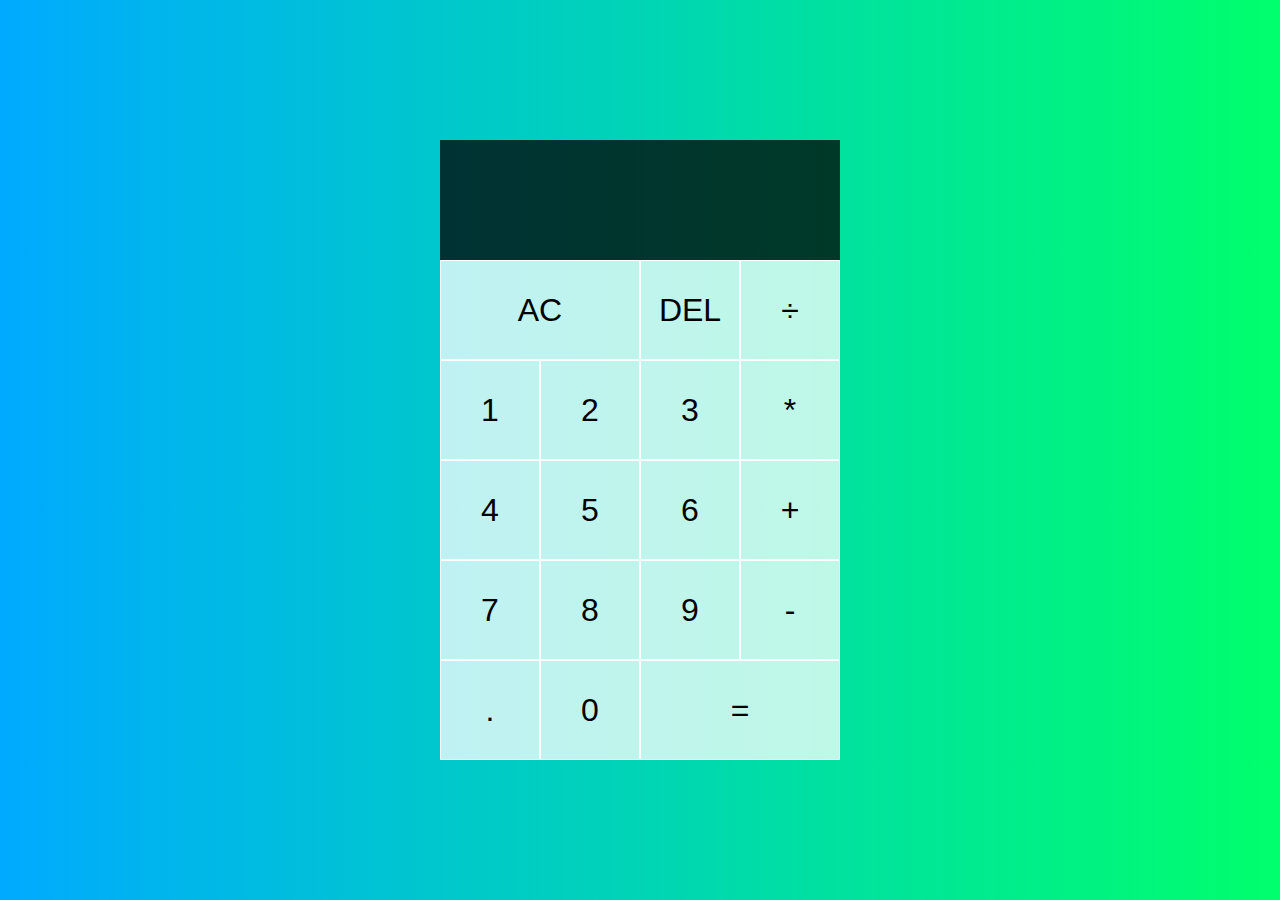
==== index.html @ c619edc1 "restructured files" ====
<!DOCTYPE html>
<html lang="en">
<head>
  <meta charset="UTF-8">
  <meta name="viewport" content="width=device-width, initial-scale=1.0">
  <meta http-equiv="X-UA-Compatible" content="ie=edge">
  <title>Calculator</title>
  <link href="CSS/styles.css" rel="stylesheet">
  <script src="JS/script.js" defer></script>
</head>
<body>
  <div class="calculator-grid">
    <div class="output">
      <div data-previous-operand class="previous-operand"></div>
      <div data-current-operand class="current-operand"></div>
    </div>
    <button data-all-clear class="span-two">AC</button>
    <button data-delete>DEL</button>
    <button data-operation>÷</button>
    <button data-number>1</button>
    <button data-number>2</button>
    <button data-number>3</button>
    <button data-operation>*</button>
    <button data-number>4</button>
    <button data-number>5</button>
    <button data-number>6</button>
    <button data-operation>+</button>
    <button data-number>7</button>
    <button data-number>8</button>
    <button data-number>9</button>
    <button data-operation>-</button>
    <button data-number>.</button>
    <button data-number>0</button>
    <button data-equals class="span-two">=</button>
  </div>
</body>
</html>
---- CSS/styles.css ----
*, *::before, *::after {
  box-sizing: border-box;
  font-family: Gotham Rounded, sans-serif;
  font-weight: normal;
}

body {
  padding: 0;
  margin: 0;
  background: linear-gradient(to right, #00AAFF, #00FF6C);
}

.calculator-grid {
  display: grid;
  justify-content: center;
  align-content: center;
  min-height: 100vh;
  grid-template-columns: repeat(4, 100px);
  grid-template-rows: minmax(120px, auto) repeat(5, 100px);
}

.calculator-grid > button {
  cursor: pointer;
  font-size: 2rem;
  border: 1px solid white;
  outline: none;
  background-color: rgba(255, 255, 255, .75);
}

.calculator-grid > button:hover {
  background-color: rgba(255, 255, 255, .9);
}

.span-two {
  grid-column: span 2;
}

.output {
  grid-column: 1 / -1;
  background-color: rgba(0, 0, 0, .75);
  display: flex;
  align-items: flex-end;
  justify-content: space-around;
  flex-direction: column;
  padding: 10px;
  word-wrap: break-word;
  word-break: break-all;
}

.output .previous-operand {
  color: rgba(255, 255, 255, .75);
  font-size: 1.5rem;
}

.output .current-operand {
  color: white;
  font-size: 2.5rem;
}
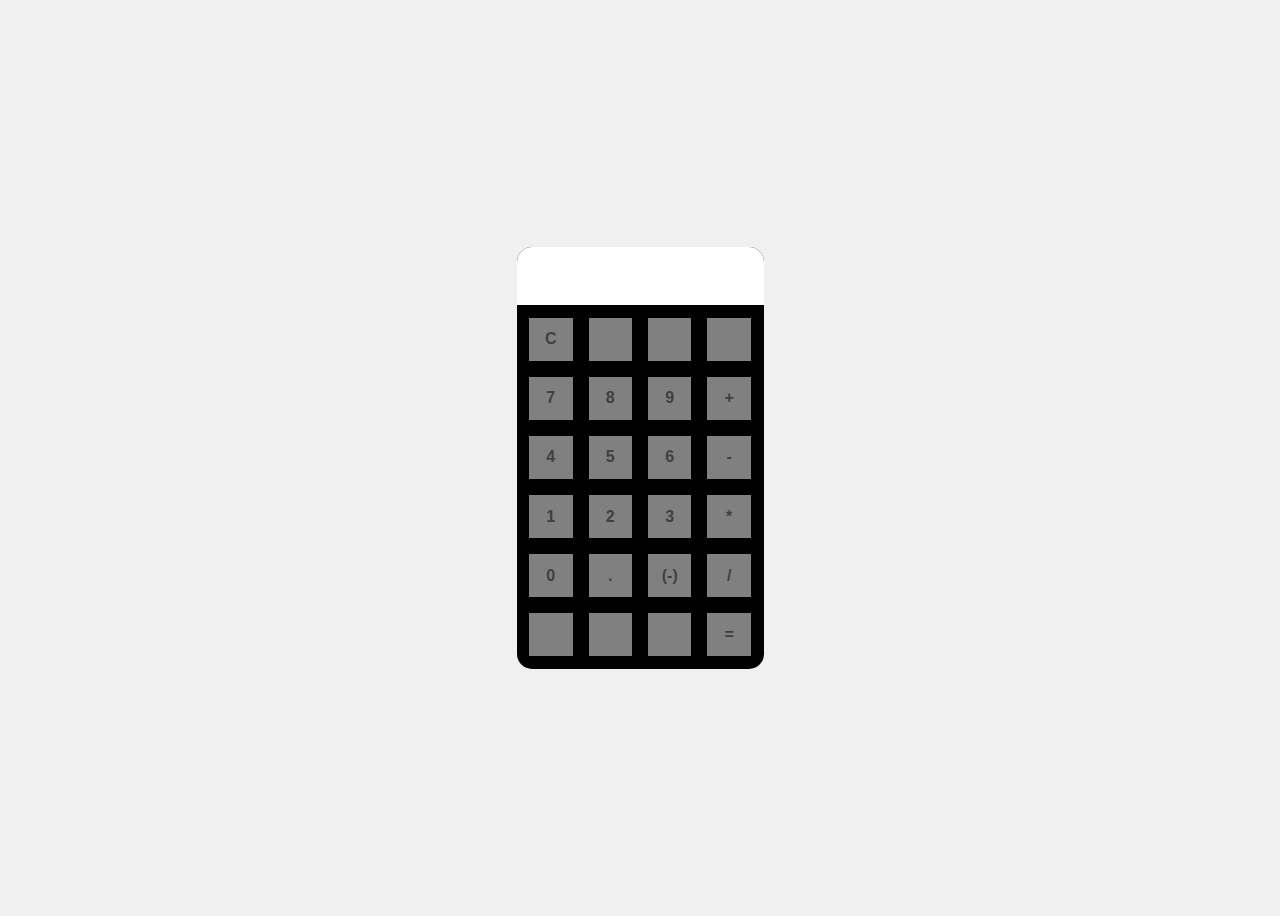
==== commit 27f4003b: "sdfsdf" ====
--- a/index.html
+++ b/index.html
@@ -1,37 +1,55 @@
 <!DOCTYPE html>
 <html lang="en">
 <head>
-  <meta charset="UTF-8">
-  <meta name="viewport" content="width=device-width, initial-scale=1.0">
-  <meta http-equiv="X-UA-Compatible" content="ie=edge">
-  <title>Calculator</title>
-  <link href="CSS/styles.css" rel="stylesheet">
-  <script src="JS/script.js" defer></script>
+    <meta charset="UTF-8">
+    <meta name="viewport" content="width=device-width, initial-scale=1.0">
+    <title>JavaScript Calculator</title>
+    <link rel="stylesheet" href="css/style.css">
 </head>
+<style>
+</style>
 <body>
-  <div class="calculator-grid">
-    <div class="output">
-      <div data-previous-operand class="previous-operand"></div>
-      <div data-current-operand class="current-operand"></div>
+<header>
+</header>
+    <div id="calculator">
+        <input id="display" readonly>
+        <div id="keys">
+            <button onclick="clearDisplay('C')" class="display-btn">C</button>
+            <button onclick="appendToDisplay('')" class="blank-btn"></button>
+            <button onclick="appendToDisplay('')" class="blank-btn"></button>
+            <button onclick="appendToDisplay('')" class="blank-btn"></button>
+
+
+            <button onclick="appendToDisplay('7')" class="digit-btn">7</button>
+            <button onclick="appendToDisplay('8')" class="digit-btn">8</button>
+            <button onclick="appendToDisplay('9')" class="digit-btn">9</button>
+            <button onclick="appendToDisplay('+')" class="operation-btn">+</button>
+
+            <button onclick="appendToDisplay('4')" class="digit-btn">4</button>
+            <button onclick="appendToDisplay('5')" class="digit-btn">5</button>
+            <button onclick="appendToDisplay('6')" class="digit-btn">6</button>
+            <button onclick="appendToDisplay('-')" class="operation-btn">-</button>
+
+            <button onclick="appendToDisplay('1')" class="digit-btn">1</button>
+            <button onclick="appendToDisplay('2')" class="digit-btn">2</button>
+            <button onclick="appendToDisplay('3')" class="digit-btn">3</button>
+            <button onclick="appendToDisplay('*')" class="operation-btn">*</button>
+
+            <button onclick="appendToDisplay('0')" class="digit-btn">0</button>
+            <button onclick="appendToDisplay('.')">.</button>
+            <button onclick="appendToDisplay('(-)')">(-)</button>
+            <button onclick="appendToDisplay('/')" class="operation-btn">/</button>
+
+            <button onclick="appendToDisplay('')" class="blank-btn"></button>
+            <button onclick="appendToDisplay('')" class="blank-btn"></button>
+            <button onclick="appendToDisplay('')" class="blank-btn"></button>
+            <button onclick="calculate('=')" class="operation-btn">=</button>
+        </div>
     </div>
-    <button data-all-clear class="span-two">AC</button>
-    <button data-delete>DEL</button>
-    <button data-operation>÷</button>
-    <button data-number>1</button>
-    <button data-number>2</button>
-    <button data-number>3</button>
-    <button data-operation>*</button>
-    <button data-number>4</button>
-    <button data-number>5</button>
-    <button data-number>6</button>
-    <button data-operation>+</button>
-    <button data-number>7</button>
-    <button data-number>8</button>
-    <button data-number>9</button>
-    <button data-operation>-</button>
-    <button data-number>.</button>
-    <button data-number>0</button>
-    <button data-equals class="span-two">=</button>
-  </div>
+
+    <script src="js/display.js">
+    </script>
 </body>
+<footer>
+</footer>
 </html>--- a/css/style.css
+++ b/css/style.css
@@ -0,0 +1,354 @@
+@import './colorPalette.css';
+@import './spacing.css';
+@import './scaling.css';
+
+:root {
+    /* font-size: 16px; */
+
+    --background-color: #f0f0f0;
+    --background-text-color: hsl(from var(--background-color, #f0f0f0) calc(h + 180) s calc(100 - l));
+    --border-color: var(--background-text-color, #808080);
+    --border-background-color: var(--background-color, #f0f0f0);
+
+    --navbar-background-color: var(--background-color, #f0f0f0);
+    --navbar-border-color: color-mix(in srgb, var(--navbar-background-color, #000000) 50%, black 50%);
+    --navbar-button-color: hsl(from var(--navbar-background-color, #f0f0f0) calc(h + 180) s calc(100 - l));
+    --navbar-hover-color: hsl(from var(--navbar-background-color, #f0f0f0) h s calc(l + 20));
+
+    --navbar-dropdown-background-color: var(--navbar-background-color, #f0f0f0);
+    --navbar-dropdown-button-color: var(--navbar-button-color);
+    --navbar-dropdown-hover-color: var(--navbar-hover-color);
+
+    --text-color: #333;
+    --header-color: var(--text-color, #333);
+    --list-color: var(--text-color, #333);
+
+    --anchor-color: #17a2b8;
+    --anchor-active-color: var(--anchor-color, #17a2b8);
+    --anchor-hover-color: hsl(from var(--anchor-color, #17a2b8) h s calc(l + 20));
+    --anchor-visited-color: #551A8B;
+
+    --button-background-color: #808080;
+    --button-color: color-mix(in srgb, var(--button-background-color) 50%, black 50%);
+    --button-hover-color: hsl(from var(--button-color) h s calc(l + 20));
+    --button-active-color: hsl(from var(--button-color) h s calc(l + 50));
+
+    --shadow-color: #000000;
+
+    --font-size: 1rem; /* 16px */
+    --button-font-size: var(--font-size, 1rem);
+    --line-height: 1.5;
+
+    --spacing-unit: 1em;
+    --button-padding: calc(var(--spacing-unit, 1em) * 0.786);
+
+    --font-family: system-ui, 'Inter', Arial, sans-serif;
+    --header-font: var(--font-family);
+    --list-font: var(--font-family);
+}
+
+* {
+    margin: 0;
+    padding: 0;
+    box-sizing: border-box;
+}
+
+html {
+    scroll-behavior: smooth;
+    color-scheme: light dark;
+}
+
+body {
+    background-color: var(--background-color, #f0f0f0);
+    color: var(--background-text-color, #000000);
+    font-family: var(--font-family);
+    font-size: var(--font-size, 1rem);
+    line-height: var(--line-height, 1.5);
+    margin: calc(var(--spacing-unit, 1em) / 2);
+    text-align: left;
+    display: flex;
+    justify-content: center;
+    align-items: center;
+    height: 100vh;
+
+    /* Text sharpening properties */
+    -webkit-font-smoothing: antialiased;
+    -moz-osx-font-smoothing: grayscale;
+    font-smooth: never;
+    text-rendering: optimizeLegibility;
+}
+
+main {
+    width: min(70ch, 100% - calc(4 * var(--spacing-unit)));
+    margin-inline: auto;
+}
+
+header {
+    gap: var(--spacing-unit, 1em);
+}
+
+header img {
+    
+}
+
+h1, h2, h3, h4, h5, h6 {
+    color: var(--header-color, #333);
+    line-height: calc(var(--line-height, 1.5) / 1.25);
+    text-shadow: 0 0 0 rgba(0, 0, 0, 0);
+}
+
+h1{
+    color: var(--header-color, #333);
+    font-size: calc(var(--font-size, 1rem) * 2);
+}
+
+h2{
+    color: var(--header-color);
+    font-size: calc(var(--font-size, 1rem) * 1.75)
+}
+
+h3{
+    color: var(--header-color);
+    font-size: calc(var(--font-size, 1rem) * 1.5);
+}
+
+h4{
+    color: var(--header-color);
+    font-size: calc(var(--font-size, 1rem) * 1.333);
+}
+
+h5{
+    color: var(--header-color);
+    font-size: calc(var(--font-size, 1rem) * 1.25);
+}
+
+h6{
+    color: var(--header-color);
+    font-size: calc(var(--font-size, 1rem) * 1);
+}
+
+p {
+    color: var(--text-color, #333);
+    font-size: var(--font-size, 1rem);
+    line-height: var(--line-height, 1.5);
+    text-shadow: 0 0 0 rgba(0, 0, 0, 0);
+}
+
+a {
+        color: var(--anchor-color, #17a2b8);
+        text-decoration: underline;
+        transition: color 0.2s ease, text-decoration 0.2s ease;
+
+    &:hover {
+        color: var(--anchor-hover-color);
+        text-decoration: none;
+    }
+
+    &:active {
+        color: var(--anchor-active-color);
+    }
+
+    &:visited {
+        color: var(--anchor-visited-color, #551A8B);
+    }
+
+    &:focus {
+        outline: 0px dashed #ffc107;
+        outline-offset: 0px;
+    }
+}
+
+ul, ol {
+    padding-left: 0;
+    margin-left: calc(var(--spacing-unit, 1em) * 1.272);
+    list-style-position: inside;
+}
+
+li {
+    color: var(--text-color, #333);
+    font-family: var(--font-family);
+    font-size: var(--font-size, 1rem);
+    margin-bottom: calc(var(--spacing-unit, 1em) * 0.486);
+}
+
+img, svg, video {
+    max-width: 100%;
+    display: block;
+    height: auto;
+    border: calc(var(--spacing-unit, 1em) * 0.0618) solid #333;
+    margin: calc(var(--spacing-unit, 1em) * 1.272) 0;
+}
+
+button {
+    background-color: var(--button-background-color, #808080);
+    color: var(--button-color, #000000);
+    border: none;
+    padding: var(--button-padding);
+    font-size: var(--button-font-size);
+    font-weight: bold;
+    cursor: pointer;
+    transition: background-color 0.2s ease;
+
+    &:hover {
+        background-color: var(--button-hover-color);
+    }
+
+    &:active {
+        background-color: var(--button-active-color);
+    }
+}
+
+#calculator{
+    font-family: var(font-family);
+    background-color: var(--black);
+    border-radius: 15px;
+    max-width: 500px;
+    overflow: hidden;
+}
+
+#display{
+    width: 100%;
+    padding: 20px;
+    font-size: var(--font-size);
+    text-align: left;
+    border: none;
+    background-color: var(--white);
+    color: var(--black);
+}
+
+#keys{
+    display: grid;
+    grid-template-columns: repeat(4, 1fr);
+    gap: var(--spacing-unit);
+    padding: var(--button-padding);
+}
+
+/* .digit-btn{} */
+
+.operation-btn{
+}
+
+.navbar ul {
+    display: flex;
+    gap: var(--spacing-unit, 1em);
+    list-style-type: none;
+    background-color: var(--navbar-background-color, #f0f0f0);
+    border-top: 4px solid var(--navbar-border-color);
+    border-bottom: 4px solid var(--navbar-border-color);
+    padding: 0px;
+    margin: 0px;
+    overflow: hidden;
+}
+
+.navbar a {
+    color: var(--navbar-button-color, #000000);
+    text-decoration: none;
+    font-weight: bold;
+    padding: var(--spacing-unit, 1em);
+    display: block;
+    text-align: center;
+}
+
+.navbar a:hover, .navbar a:focus-visible {
+    background-color: var(--navbar-hover-color);
+}
+
+.navbar li {
+    float: left;
+}
+
+.dropdown button {
+    background-color: var(--navbar-dropdown-background-color, #f0f0f0);
+    color: var(--navbar-dropdown-button-color);
+    padding: calc(var(--spacing-unit, 1em) / 1.5) calc(var(--spacing-unit, 1em) * 1);
+    border: none;
+    cursor: pointer;
+}
+
+.dropdown {
+    display: inline-block;
+}
+
+.dropdown a {
+    display: block;
+    color: var(--navbar-dropdown-button-color);
+    text-decoration: none;
+    padding: calc(var(--spacing-unit, 1em) / 1.5) calc(var(--spacing-unit, 1em) * 1);
+}
+
+.dropdown .dropdown-options {
+    display: none;
+    position: absolute;
+    background-color: var(--navbar-dropdown-background-color);
+    min-width: 100px;
+    box-shadow: 2px 2px 5px var(--shadow-color, #000000);
+}
+
+.dropdown:hover .dropdown-options {
+    display: block;
+}
+.dropdown:hover button {
+    background-color: var(--navbar-dropdown-hover-color);
+}
+
+.dropdown a:hover {
+    background-color: var(--navbar-dropdown-hover-color);
+}
+
+.border {
+    border: 1px solid var(--border-color, #808080);
+    background-color: var(--border-background-color, #f0f0f0);
+    border-radius: 1.618em; 
+    padding: var(--spacing-unit);
+    box-shadow: 0 0.25rem 0.5rem rgba(0, 0, 0, 0.1); 
+}
+
+.column {
+    display: flex;
+    flex-direction: column;
+    width: 50%;
+    padding: calc(var(--spacing-unit, 1em) * 1.272);
+    box-shadow: 0 0 0 rgba(0, 0, 0, 0);
+    border-radius: 0;
+}
+
+@media (max-width: 48em) { /* 768px equivalent */
+    .column {
+        width: 100%;
+    }
+
+    body {
+        font-size: calc(var(--font-size, 1rem) * 1);
+    }
+
+    h1, h2, h3, h4, h5, h6 {
+        font-size: calc(var(--font-size, 1rem) * 1.5);
+        margin-bottom: 0.486em;
+    }
+}
+
+@media (max-width: 30em) { /* 480px equivalent */
+    body {
+        font-size: calc(var(--font-size, 1rem) * 0.875);
+    }
+
+    h1, h2, h3, h4, h5, h6 {
+        font-size: calc(var(--font-size, 1rem) * 1.272);
+    }
+}
+
+input:not(:placeholder-shown):valid{
+    outline-color: #28a745;
+}
+
+input:focus:invalid{
+    outline-color: #ffc107;
+}
+
+input:not(:placeholder-shown):invalid{
+    outline-color: #dc3545;
+}
+
+
+
+
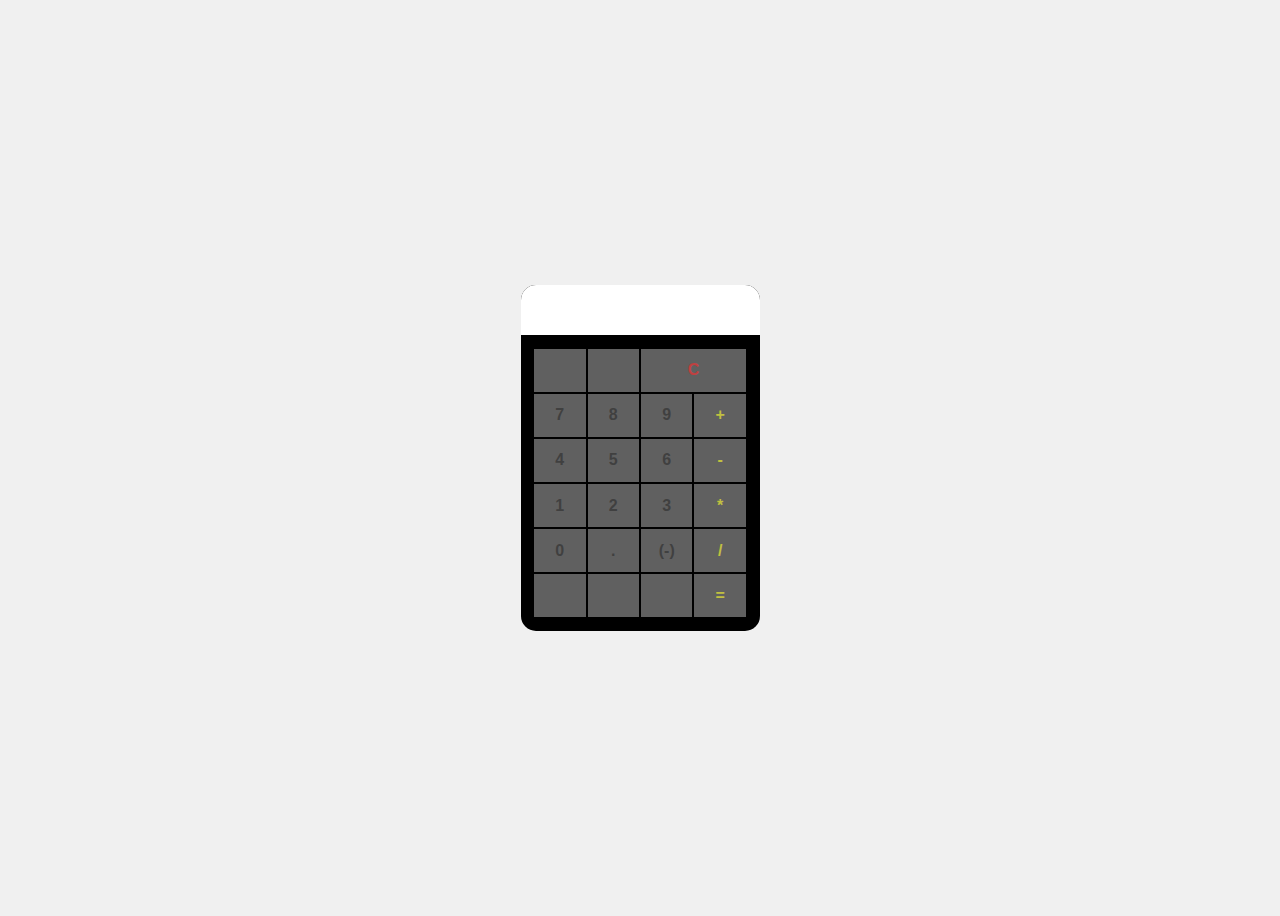
==== commit e9f506a3: "sdfsf" ====
--- a/index.html
+++ b/index.html
@@ -5,6 +5,7 @@
     <meta name="viewport" content="width=device-width, initial-scale=1.0">
     <title>JavaScript Calculator</title>
     <link rel="stylesheet" href="css/style.css">
+    <script src="js/display.js"defer></script>
 </head>
 <style>
 </style>
@@ -12,12 +13,15 @@
 <header>
 </header>
     <div id="calculator">
-        <input id="display" readonly>
+        <input id="display-window" readonly>
+         <!-- <div class="display-window">
+            <div id="previous-operand"></div>
+            <div id="current-operand"></div>
+         </div> -->
         <div id="keys">
-            <button onclick="clearDisplay('C')" class="display-btn">C</button>
             <button onclick="appendToDisplay('')" class="blank-btn"></button>
             <button onclick="appendToDisplay('')" class="blank-btn"></button>
-            <button onclick="appendToDisplay('')" class="blank-btn"></button>
+            <button onclick="clearDisplay('C')" class="display-btn">C</button>
 
 
             <button onclick="appendToDisplay('7')" class="digit-btn">7</button>
@@ -46,9 +50,6 @@
             <button onclick="calculate('=')" class="operation-btn">=</button>
         </div>
     </div>
-
-    <script src="js/display.js">
-    </script>
 </body>
 <footer>
 </footer>
--- a/css/style.css
+++ b/css/style.css
@@ -10,25 +10,11 @@
     --border-color: var(--background-text-color, #808080);
     --border-background-color: var(--background-color, #f0f0f0);
 
-    --navbar-background-color: var(--background-color, #f0f0f0);
-    --navbar-border-color: color-mix(in srgb, var(--navbar-background-color, #000000) 50%, black 50%);
-    --navbar-button-color: hsl(from var(--navbar-background-color, #f0f0f0) calc(h + 180) s calc(100 - l));
-    --navbar-hover-color: hsl(from var(--navbar-background-color, #f0f0f0) h s calc(l + 20));
-
-    --navbar-dropdown-background-color: var(--navbar-background-color, #f0f0f0);
-    --navbar-dropdown-button-color: var(--navbar-button-color);
-    --navbar-dropdown-hover-color: var(--navbar-hover-color);
-
     --text-color: #333;
     --header-color: var(--text-color, #333);
     --list-color: var(--text-color, #333);
 
-    --anchor-color: #17a2b8;
-    --anchor-active-color: var(--anchor-color, #17a2b8);
-    --anchor-hover-color: hsl(from var(--anchor-color, #17a2b8) h s calc(l + 20));
-    --anchor-visited-color: #551A8B;
-
-    --button-background-color: #808080;
+    --button-background-color: var(--grey);
     --button-color: color-mix(in srgb, var(--button-background-color) 50%, black 50%);
     --button-hover-color: hsl(from var(--button-color) h s calc(l + 20));
     --button-active-color: hsl(from var(--button-color) h s calc(l + 50));
@@ -87,102 +73,10 @@
     gap: var(--spacing-unit, 1em);
 }
 
-header img {
-    
-}
-
-h1, h2, h3, h4, h5, h6 {
-    color: var(--header-color, #333);
-    line-height: calc(var(--line-height, 1.5) / 1.25);
-    text-shadow: 0 0 0 rgba(0, 0, 0, 0);
-}
-
-h1{
-    color: var(--header-color, #333);
-    font-size: calc(var(--font-size, 1rem) * 2);
-}
-
-h2{
-    color: var(--header-color);
-    font-size: calc(var(--font-size, 1rem) * 1.75)
-}
-
-h3{
-    color: var(--header-color);
-    font-size: calc(var(--font-size, 1rem) * 1.5);
-}
-
-h4{
-    color: var(--header-color);
-    font-size: calc(var(--font-size, 1rem) * 1.333);
-}
-
-h5{
-    color: var(--header-color);
-    font-size: calc(var(--font-size, 1rem) * 1.25);
-}
-
-h6{
-    color: var(--header-color);
-    font-size: calc(var(--font-size, 1rem) * 1);
-}
-
-p {
-    color: var(--text-color, #333);
-    font-size: var(--font-size, 1rem);
-    line-height: var(--line-height, 1.5);
-    text-shadow: 0 0 0 rgba(0, 0, 0, 0);
-}
-
-a {
-        color: var(--anchor-color, #17a2b8);
-        text-decoration: underline;
-        transition: color 0.2s ease, text-decoration 0.2s ease;
-
-    &:hover {
-        color: var(--anchor-hover-color);
-        text-decoration: none;
-    }
-
-    &:active {
-        color: var(--anchor-active-color);
-    }
-
-    &:visited {
-        color: var(--anchor-visited-color, #551A8B);
-    }
-
-    &:focus {
-        outline: 0px dashed #ffc107;
-        outline-offset: 0px;
-    }
-}
-
-ul, ol {
-    padding-left: 0;
-    margin-left: calc(var(--spacing-unit, 1em) * 1.272);
-    list-style-position: inside;
-}
-
-li {
-    color: var(--text-color, #333);
-    font-family: var(--font-family);
-    font-size: var(--font-size, 1rem);
-    margin-bottom: calc(var(--spacing-unit, 1em) * 0.486);
-}
-
-img, svg, video {
-    max-width: 100%;
-    display: block;
-    height: auto;
-    border: calc(var(--spacing-unit, 1em) * 0.0618) solid #333;
-    margin: calc(var(--spacing-unit, 1em) * 1.272) 0;
-}
-
 button {
-    background-color: var(--button-background-color, #808080);
+    background-color: hsl(from var(--button-background-color) h s l / .75);
     color: var(--button-color, #000000);
-    border: none;
+    border: 1px solid var(--black);
     padding: var(--button-padding);
     font-size: var(--button-font-size);
     font-weight: bold;
@@ -204,57 +98,55 @@
     border-radius: 15px;
     max-width: 500px;
     overflow: hidden;
-}
-
-#display{
+    /* justify-content: center;
+    align-content: center; */
+}
+
+#display-window{
     width: 100%;
-    padding: 20px;
+    padding: var(--spacing-unit);
     font-size: var(--font-size);
     text-align: left;
     border: none;
     background-color: var(--white);
     color: var(--black);
+
+    grid-column: 1 / -1;
+    display: flex;
+    align-items: flex-end;
+    justify-content: space-between;
+    flex-direction: column;
+    word-wrap: break-word;
+    word-break: break-all;
+}
+
+#previous-operand{
+    color: var(--white);
+    font-size: var(--font-size);
+}
+
+#current-operand{
+    color: var(--white);
+    font-size: var(--font-size) * 1.5;
 }
 
 #keys{
     display: grid;
     grid-template-columns: repeat(4, 1fr);
-    gap: var(--spacing-unit);
+    /* grid-template-rows: minmax(1fr, auto) repeat(6, 1fr); */
+    gap: var(--spacing-unit / 2);
     padding: var(--button-padding);
 }
 
 /* .digit-btn{} */
 
 .operation-btn{
-}
-
-.navbar ul {
-    display: flex;
-    gap: var(--spacing-unit, 1em);
-    list-style-type: none;
-    background-color: var(--navbar-background-color, #f0f0f0);
-    border-top: 4px solid var(--navbar-border-color);
-    border-bottom: 4px solid var(--navbar-border-color);
-    padding: 0px;
-    margin: 0px;
-    overflow: hidden;
-}
-
-.navbar a {
-    color: var(--navbar-button-color, #000000);
-    text-decoration: none;
-    font-weight: bold;
-    padding: var(--spacing-unit, 1em);
-    display: block;
-    text-align: center;
-}
-
-.navbar a:hover, .navbar a:focus-visible {
-    background-color: var(--navbar-hover-color);
-}
-
-.navbar li {
-    float: left;
+    color: var(--khaki);
+}
+
+.display-btn{
+    grid-column: span 2;
+    color: var(--brick);
 }
 
 .dropdown button {
@@ -295,23 +187,6 @@
     background-color: var(--navbar-dropdown-hover-color);
 }
 
-.border {
-    border: 1px solid var(--border-color, #808080);
-    background-color: var(--border-background-color, #f0f0f0);
-    border-radius: 1.618em; 
-    padding: var(--spacing-unit);
-    box-shadow: 0 0.25rem 0.5rem rgba(0, 0, 0, 0.1); 
-}
-
-.column {
-    display: flex;
-    flex-direction: column;
-    width: 50%;
-    padding: calc(var(--spacing-unit, 1em) * 1.272);
-    box-shadow: 0 0 0 rgba(0, 0, 0, 0);
-    border-radius: 0;
-}
-
 @media (max-width: 48em) { /* 768px equivalent */
     .column {
         width: 100%;
@@ -337,18 +212,7 @@
     }
 }
 
-input:not(:placeholder-shown):valid{
-    outline-color: #28a745;
-}
-
-input:focus:invalid{
-    outline-color: #ffc107;
-}
-
-input:not(:placeholder-shown):invalid{
-    outline-color: #dc3545;
-}
-
-
-
-
+
+
+
+
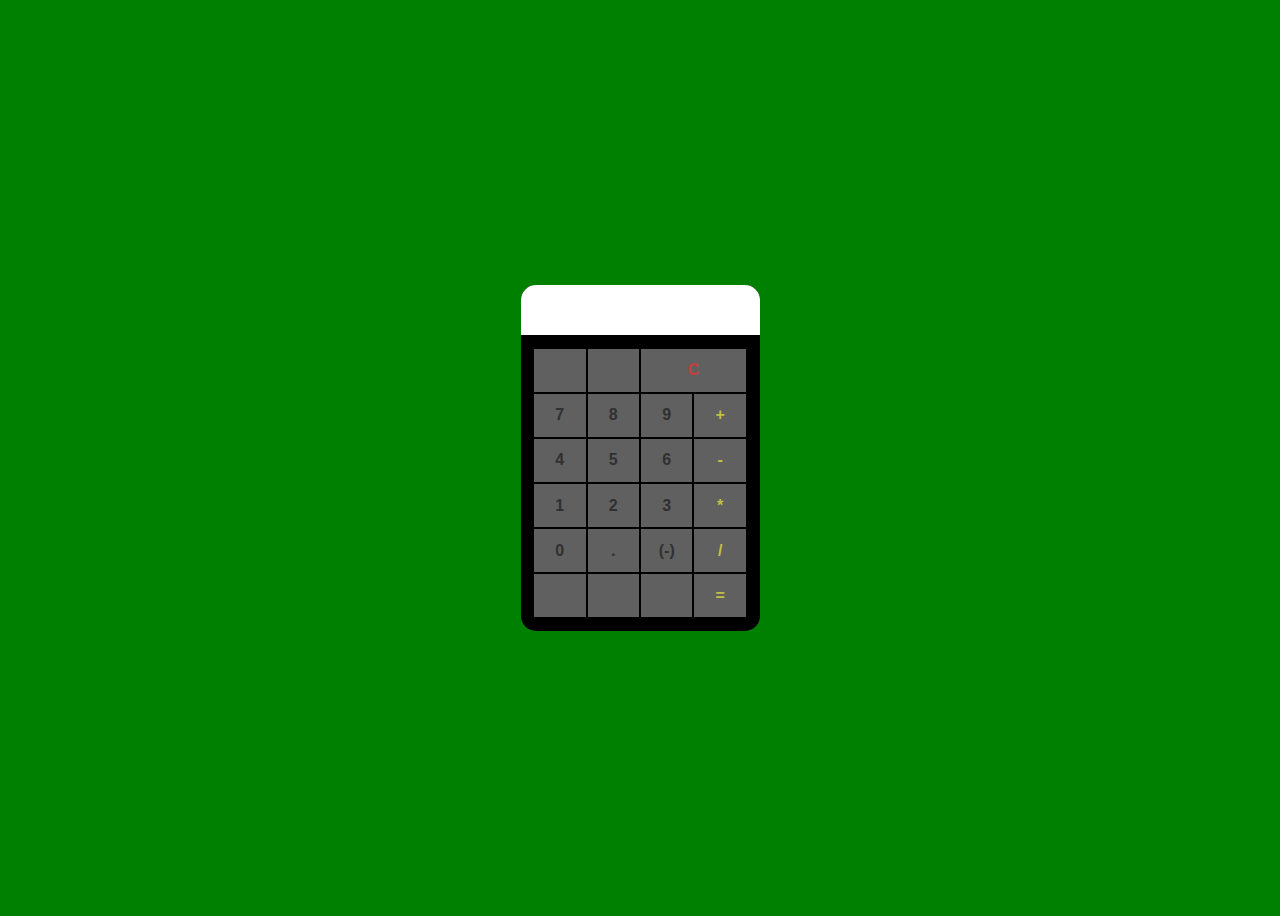
==== commit 07ed166d: "sdf" ====
--- a/index.html
+++ b/index.html
@@ -5,7 +5,7 @@
     <meta name="viewport" content="width=device-width, initial-scale=1.0">
     <title>JavaScript Calculator</title>
     <link rel="stylesheet" href="css/style.css">
-    <script src="js/display.js"defer></script>
+    <script src="js/display.js" defer></script>
 </head>
 <style>
 </style>
@@ -13,11 +13,7 @@
 <header>
 </header>
     <div id="calculator">
-        <input id="display-window" readonly>
-         <!-- <div class="display-window">
-            <div id="previous-operand"></div>
-            <div id="current-operand"></div>
-         </div> -->
+        <input id="display" readonly>
         <div id="keys">
             <button onclick="appendToDisplay('')" class="blank-btn"></button>
             <button onclick="appendToDisplay('')" class="blank-btn"></button>
--- a/css/style.css
+++ b/css/style.css
@@ -3,34 +3,18 @@
 @import './scaling.css';
 
 :root {
-    /* font-size: 16px; */
-
-    --background-color: #f0f0f0;
-    --background-text-color: hsl(from var(--background-color, #f0f0f0) calc(h + 180) s calc(100 - l));
-    --border-color: var(--background-text-color, #808080);
-    --border-background-color: var(--background-color, #f0f0f0);
-
+    --background-color: var(--viridian);
     --text-color: #333;
-    --header-color: var(--text-color, #333);
-    --list-color: var(--text-color, #333);
-
-    --button-background-color: var(--grey);
-    --button-color: color-mix(in srgb, var(--button-background-color) 50%, black 50%);
+    --button-background-color: var(--silver);
+    --button-color: color-mix(in srgb, var(--button-background-color) 25%, black 75%);
     --button-hover-color: hsl(from var(--button-color) h s calc(l + 20));
     --button-active-color: hsl(from var(--button-color) h s calc(l + 50));
-
-    --shadow-color: #000000;
-
-    --font-size: 1rem; /* 16px */
+    --font-size: 1rem; 
     --button-font-size: var(--font-size, 1rem);
     --line-height: 1.5;
-
     --spacing-unit: 1em;
     --button-padding: calc(var(--spacing-unit, 1em) * 0.786);
-
     --font-family: system-ui, 'Inter', Arial, sans-serif;
-    --header-font: var(--font-family);
-    --list-font: var(--font-family);
 }
 
 * {
@@ -56,8 +40,6 @@
     justify-content: center;
     align-items: center;
     height: 100vh;
-
-    /* Text sharpening properties */
     -webkit-font-smoothing: antialiased;
     -moz-osx-font-smoothing: grayscale;
     font-smooth: never;
@@ -69,13 +51,9 @@
     margin-inline: auto;
 }
 
-header {
-    gap: var(--spacing-unit, 1em);
-}
-
 button {
-    background-color: hsl(from var(--button-background-color) h s l / .75);
-    color: var(--button-color, #000000);
+    color: var(--button-color);
+    background-color: hsl(from var(--button-background-color) h s l / .5);
     border: 1px solid var(--black);
     padding: var(--button-padding);
     font-size: var(--button-font-size);
@@ -98,11 +76,9 @@
     border-radius: 15px;
     max-width: 500px;
     overflow: hidden;
-    /* justify-content: center;
-    align-content: center; */
 }
 
-#display-window{
+#display{
     width: 100%;
     padding: var(--spacing-unit);
     font-size: var(--font-size);
@@ -110,35 +86,14 @@
     border: none;
     background-color: var(--white);
     color: var(--black);
-
-    grid-column: 1 / -1;
-    display: flex;
-    align-items: flex-end;
-    justify-content: space-between;
-    flex-direction: column;
-    word-wrap: break-word;
-    word-break: break-all;
-}
-
-#previous-operand{
-    color: var(--white);
-    font-size: var(--font-size);
-}
-
-#current-operand{
-    color: var(--white);
-    font-size: var(--font-size) * 1.5;
 }
 
 #keys{
     display: grid;
     grid-template-columns: repeat(4, 1fr);
-    /* grid-template-rows: minmax(1fr, auto) repeat(6, 1fr); */
     gap: var(--spacing-unit / 2);
     padding: var(--button-padding);
 }
-
-/* .digit-btn{} */
 
 .operation-btn{
     color: var(--khaki);
@@ -149,45 +104,7 @@
     color: var(--brick);
 }
 
-.dropdown button {
-    background-color: var(--navbar-dropdown-background-color, #f0f0f0);
-    color: var(--navbar-dropdown-button-color);
-    padding: calc(var(--spacing-unit, 1em) / 1.5) calc(var(--spacing-unit, 1em) * 1);
-    border: none;
-    cursor: pointer;
-}
-
-.dropdown {
-    display: inline-block;
-}
-
-.dropdown a {
-    display: block;
-    color: var(--navbar-dropdown-button-color);
-    text-decoration: none;
-    padding: calc(var(--spacing-unit, 1em) / 1.5) calc(var(--spacing-unit, 1em) * 1);
-}
-
-.dropdown .dropdown-options {
-    display: none;
-    position: absolute;
-    background-color: var(--navbar-dropdown-background-color);
-    min-width: 100px;
-    box-shadow: 2px 2px 5px var(--shadow-color, #000000);
-}
-
-.dropdown:hover .dropdown-options {
-    display: block;
-}
-.dropdown:hover button {
-    background-color: var(--navbar-dropdown-hover-color);
-}
-
-.dropdown a:hover {
-    background-color: var(--navbar-dropdown-hover-color);
-}
-
-@media (max-width: 48em) { /* 768px equivalent */
+@media (max-width: 48em) {
     .column {
         width: 100%;
     }
@@ -195,24 +112,10 @@
     body {
         font-size: calc(var(--font-size, 1rem) * 1);
     }
-
-    h1, h2, h3, h4, h5, h6 {
-        font-size: calc(var(--font-size, 1rem) * 1.5);
-        margin-bottom: 0.486em;
-    }
 }
 
 @media (max-width: 30em) { /* 480px equivalent */
     body {
         font-size: calc(var(--font-size, 1rem) * 0.875);
     }
-
-    h1, h2, h3, h4, h5, h6 {
-        font-size: calc(var(--font-size, 1rem) * 1.272);
-    }
-}
-
-
-
-
-
+}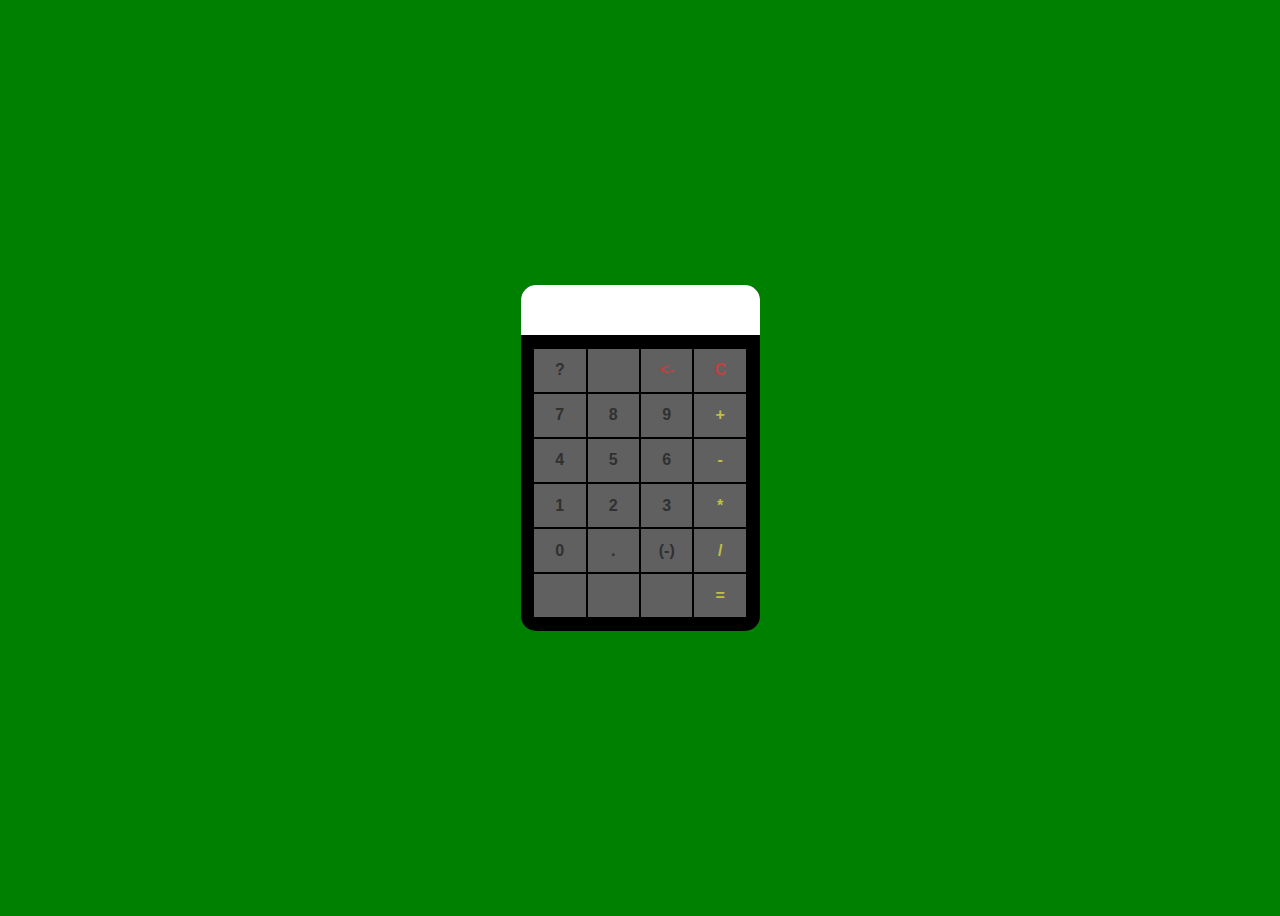
==== commit 99ffb80d: "sdfsd" ====
--- a/index.html
+++ b/index.html
@@ -1,52 +1,49 @@
 <!DOCTYPE html>
 <html lang="en">
-<head>
-    <meta charset="UTF-8">
-    <meta name="viewport" content="width=device-width, initial-scale=1.0">
+  <head>
+    <meta charset="UTF-8" />
+    <meta name="viewport" content="width=device-width, initial-scale=1.0" />
     <title>JavaScript Calculator</title>
-    <link rel="stylesheet" href="css/style.css">
+    <link rel="stylesheet" href="css/style.css" />
     <script src="js/display.js" defer></script>
-</head>
-<style>
-</style>
-<body>
-<header>
-</header>
+  </head>
+  <style></style>
+  <body>
+    <header></header>
     <div id="calculator">
-        <input id="display" readonly>
-        <div id="keys">
-            <button onclick="appendToDisplay('')" class="blank-btn"></button>
-            <button onclick="appendToDisplay('')" class="blank-btn"></button>
-            <button onclick="clearDisplay('C')" class="display-btn">C</button>
+      <input id="display-window" readonly />
+      <div id="keys">
+        <button onclick="appendToDisplay('')" title="Help" class="blank-btn">?</button>
+        <button onclick="appendToDisplay('')" title="" class="blank-btn"></button>
+        <button onclick="appendToDisplay('')" title="Delete" class="display-btn"><-</button>
+        <button onclick="clearDisplay('C')" title="Clear" class="display-btn">C</button>
 
+        <button onclick="appendToDisplay('7')" title="Seven" class="digit-btn">7</button>
+        <button onclick="appendToDisplay('8')" title="Eight" class="digit-btn">8</button>
+        <button onclick="appendToDisplay('9')" title="Nine" class="digit-btn">9</button>
+        <button onclick="appendToDisplay('+')" title="Addition" class="operation-btn">+</button>
 
-            <button onclick="appendToDisplay('7')" class="digit-btn">7</button>
-            <button onclick="appendToDisplay('8')" class="digit-btn">8</button>
-            <button onclick="appendToDisplay('9')" class="digit-btn">9</button>
-            <button onclick="appendToDisplay('+')" class="operation-btn">+</button>
+        <button onclick="appendToDisplay('4')" title="Four" class="digit-btn">4</button>
+        <button onclick="appendToDisplay('5')" title="Five" class="digit-btn">5</button>
+        <button onclick="appendToDisplay('6')" title="Six" class="digit-btn">6</button>
+        <button onclick="appendToDisplay('-')" title="Subtraction" class="operation-btn">-</button>
 
-            <button onclick="appendToDisplay('4')" class="digit-btn">4</button>
-            <button onclick="appendToDisplay('5')" class="digit-btn">5</button>
-            <button onclick="appendToDisplay('6')" class="digit-btn">6</button>
-            <button onclick="appendToDisplay('-')" class="operation-btn">-</button>
+        <button onclick="appendToDisplay('1')" title="One" class="digit-btn">1</button>
+        <button onclick="appendToDisplay('2')" title="Two" class="digit-btn">2</button>
+        <button onclick="appendToDisplay('3')" title="Three" class="digit-btn">3</button>
+        <button onclick="appendToDisplay('*')" title="Multiplication" class="operation-btn">*</button>
 
-            <button onclick="appendToDisplay('1')" class="digit-btn">1</button>
-            <button onclick="appendToDisplay('2')" class="digit-btn">2</button>
-            <button onclick="appendToDisplay('3')" class="digit-btn">3</button>
-            <button onclick="appendToDisplay('*')" class="operation-btn">*</button>
+        <button onclick="appendToDisplay('0')" title="Zero" class="digit-btn">0</button>
+        <button onclick="appendToDisplay('.')" title="Decimal">.</button>
+        <button onclick="appendToDisplay('-')" title="Negative">(-)</button>
+        <button onclick="appendToDisplay('/')" title="Natural Division" class="operation-btn">/</button>
 
-            <button onclick="appendToDisplay('0')" class="digit-btn">0</button>
-            <button onclick="appendToDisplay('.')">.</button>
-            <button onclick="appendToDisplay('(-)')">(-)</button>
-            <button onclick="appendToDisplay('/')" class="operation-btn">/</button>
-
-            <button onclick="appendToDisplay('')" class="blank-btn"></button>
-            <button onclick="appendToDisplay('')" class="blank-btn"></button>
-            <button onclick="appendToDisplay('')" class="blank-btn"></button>
-            <button onclick="calculate('=')" class="operation-btn">=</button>
-        </div>
+        <button onclick="appendToDisplay('')" title="" class="blank-btn"></button>
+        <button onclick="appendToDisplay('')" title="" class="blank-btn"></button>
+        <button onclick="appendToDisplay('')" title="" class="blank-btn"></button>
+        <button onclick="calculate('=')" title="Calculate" class="operation-btn">=</button>
+      </div>
     </div>
-</body>
-<footer>
-</footer>
-</html>+  </body>
+  <footer></footer>
+</html>
--- a/css/style.css
+++ b/css/style.css
@@ -1,121 +1,125 @@
-@import './colorPalette.css';
-@import './spacing.css';
-@import './scaling.css';
+@import "./colorPalette.css";
+@import "./spacing.css";
+@import "./scaling.css";
 
 :root {
-    --background-color: var(--viridian);
-    --text-color: #333;
-    --button-background-color: var(--silver);
-    --button-color: color-mix(in srgb, var(--button-background-color) 25%, black 75%);
-    --button-hover-color: hsl(from var(--button-color) h s calc(l + 20));
-    --button-active-color: hsl(from var(--button-color) h s calc(l + 50));
-    --font-size: 1rem; 
-    --button-font-size: var(--font-size, 1rem);
-    --line-height: 1.5;
-    --spacing-unit: 1em;
-    --button-padding: calc(var(--spacing-unit, 1em) * 0.786);
-    --font-family: system-ui, 'Inter', Arial, sans-serif;
+  --background-color: var(--viridian);
+  --text-color: #333;
+  --button-background-color: var(--silver);
+  --button-color: color-mix(
+    in srgb,
+    var(--button-background-color) 25%,
+    black 75%
+  );
+  --button-hover-color: hsl(from var(--button-color) h s calc(l + 20));
+  --button-active-color: hsl(from var(--button-color) h s calc(l + 50));
+  --font-size: 1rem;
+  --button-font-size: var(--font-size, 1rem);
+  --line-height: 1.5;
+  --spacing-unit: 1em;
+  --button-padding: calc(var(--spacing-unit, 1em) * 0.786);
+  --font-family: system-ui, "Inter", Arial, sans-serif;
 }
 
 * {
-    margin: 0;
-    padding: 0;
-    box-sizing: border-box;
+  margin: 0;
+  padding: 0;
+  box-sizing: border-box;
 }
 
 html {
-    scroll-behavior: smooth;
-    color-scheme: light dark;
+  scroll-behavior: smooth;
+  color-scheme: light dark;
 }
 
 body {
-    background-color: var(--background-color, #f0f0f0);
-    color: var(--background-text-color, #000000);
-    font-family: var(--font-family);
-    font-size: var(--font-size, 1rem);
-    line-height: var(--line-height, 1.5);
-    margin: calc(var(--spacing-unit, 1em) / 2);
-    text-align: left;
-    display: flex;
-    justify-content: center;
-    align-items: center;
-    height: 100vh;
-    -webkit-font-smoothing: antialiased;
-    -moz-osx-font-smoothing: grayscale;
-    font-smooth: never;
-    text-rendering: optimizeLegibility;
+  background-color: var(--background-color, #f0f0f0);
+  color: var(--background-text-color, #000000);
+  font-family: var(--font-family);
+  font-size: var(--font-size, 1rem);
+  line-height: var(--line-height, 1.5);
+  margin: calc(var(--spacing-unit, 1em) / 2);
+  text-align: left;
+  display: flex;
+  justify-content: center;
+  align-items: center;
+  height: 100vh;
+  -webkit-font-smoothing: antialiased;
+  -moz-osx-font-smoothing: grayscale;
+  font-smooth: never;
+  text-rendering: optimizeLegibility;
 }
 
 main {
-    width: min(70ch, 100% - calc(4 * var(--spacing-unit)));
-    margin-inline: auto;
+  width: min(70ch, 100% - calc(4 * var(--spacing-unit)));
+  margin-inline: auto;
 }
 
 button {
-    color: var(--button-color);
-    background-color: hsl(from var(--button-background-color) h s l / .5);
-    border: 1px solid var(--black);
-    padding: var(--button-padding);
-    font-size: var(--button-font-size);
-    font-weight: bold;
-    cursor: pointer;
-    transition: background-color 0.2s ease;
+  color: var(--button-color);
+  background-color: hsl(from var(--button-background-color) h s l / 0.5);
+  border: 1px solid var(--black);
+  padding: var(--button-padding);
+  font-size: var(--button-font-size);
+  font-weight: bold;
+  cursor: pointer;
+  transition: background-color 0.2s ease;
 
-    &:hover {
-        background-color: var(--button-hover-color);
-    }
+  &:hover {
+    background-color: var(--button-hover-color);
+  }
 
-    &:active {
-        background-color: var(--button-active-color);
-    }
+  &:active {
+    background-color: var(--button-active-color);
+  }
 }
 
-#calculator{
-    font-family: var(font-family);
-    background-color: var(--black);
-    border-radius: 15px;
-    max-width: 500px;
-    overflow: hidden;
+#calculator {
+  font-family: var(font-family);
+  background-color: var(--black);
+  border-radius: 15px;
+  max-width: 500px;
+  overflow: hidden;
 }
 
-#display{
-    width: 100%;
-    padding: var(--spacing-unit);
-    font-size: var(--font-size);
-    text-align: left;
-    border: none;
-    background-color: var(--white);
-    color: var(--black);
+#display-window {
+  width: 100%;
+  padding: var(--spacing-unit);
+  font-size: var(--font-size);
+  text-align: left;
+  border: none;
+  background-color: var(--white);
+  color: var(--black);
 }
 
-#keys{
-    display: grid;
-    grid-template-columns: repeat(4, 1fr);
-    gap: var(--spacing-unit / 2);
-    padding: var(--button-padding);
+#keys {
+  display: grid;
+  grid-template-columns: repeat(4, 1fr);
+  gap: var(--spacing-unit / 2);
+  padding: var(--button-padding);
 }
 
-.operation-btn{
-    color: var(--khaki);
+.operation-btn {
+  color: var(--khaki);
 }
 
-.display-btn{
-    grid-column: span 2;
-    color: var(--brick);
+.display-btn {
+  grid-column: span 1;
+  color: var(--brick);
 }
 
 @media (max-width: 48em) {
-    .column {
-        width: 100%;
-    }
+  .column {
+    width: 100%;
+  }
 
-    body {
-        font-size: calc(var(--font-size, 1rem) * 1);
-    }
+  body {
+    font-size: calc(var(--font-size, 1rem) * 1);
+  }
 }
 
-@media (max-width: 30em) { /* 480px equivalent */
-    body {
-        font-size: calc(var(--font-size, 1rem) * 0.875);
-    }
-}+@media (max-width: 30em) {
+  body {
+    font-size: calc(var(--font-size, 1rem) * 0.875);
+  }
+}
